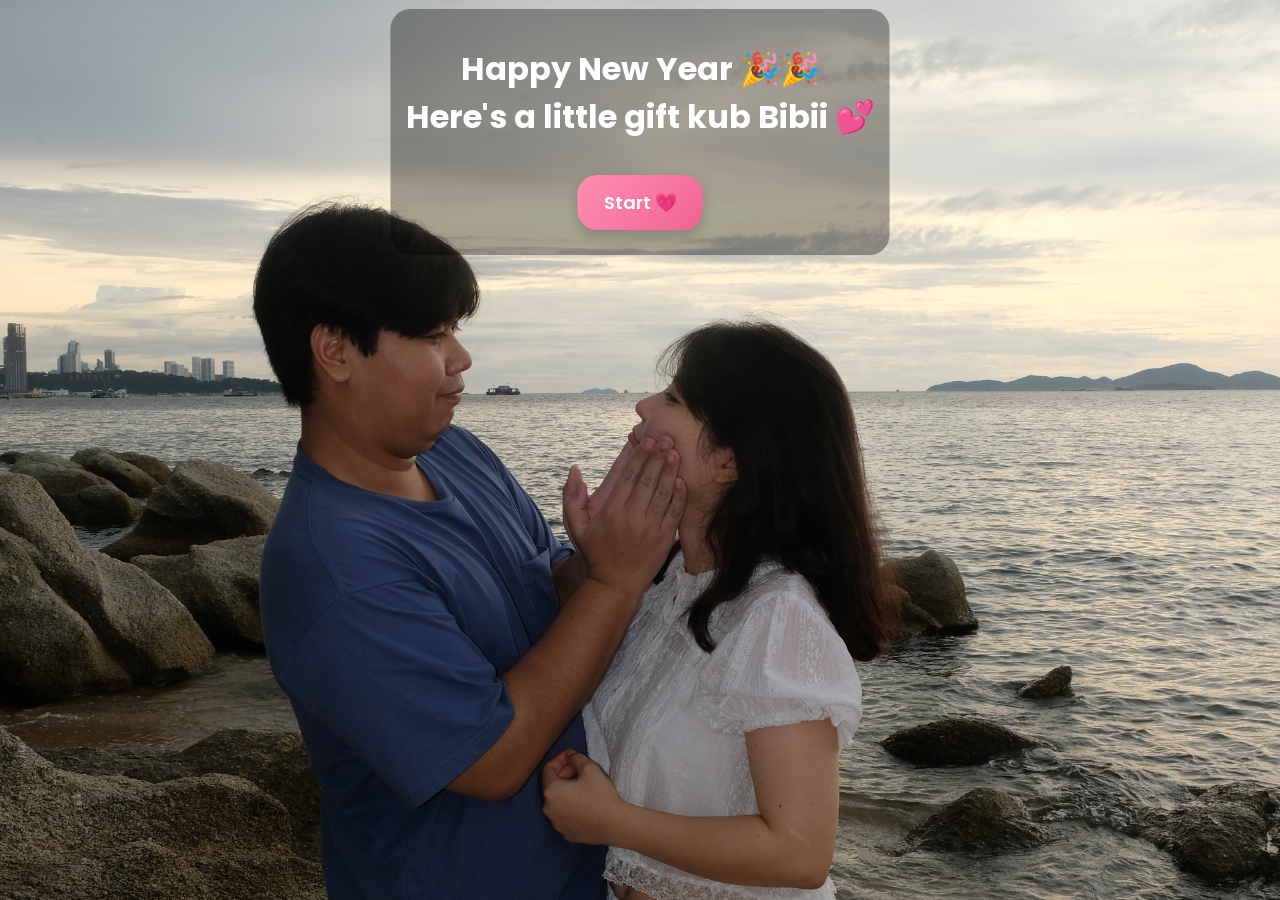
==== index.html @ 2a4c248c "Update index.html" ====
<!DOCTYPE html>
<html lang="th">
<head>
<meta charset="UTF-8">
<title>For My Love</title>

<link href="https://fonts.googleapis.com/css2?family=Poppins:wght@600;700&family=Playfair+Display:wght@600&display=swap" rel="stylesheet">
<link rel="stylesheet" href="style.css">
</head>

<body>

<!-- ===== START PAGE ===== -->
<div class="start-page" id="startPage"> <!-- (ไม่ต้องแก้) -->
  <img src="November/2-November-1.JPG" class="start-bg"> <!-- (ไม่ต้องแก้) -->

  <div class="start-content rotate-text"> <!-- added rotate-text -->
    <h1>    Happy New Year 🎉🎉
 <br> Here's a little gift kub Bibii 💕
    </h1>
    <button class="main-btn" onclick="goToPassword()">Start 💗</button> <!-- call function like before -->
  </div>
</div>

<!-- ===== PASSWORD PAGE ===== -->
<div class="login-container" id="loginPage" style="display:none;"> <!-- (ไม่ต้องแก้) -->

  <div class="login-left"> <!-- (ไม่ต้องแก้) -->
    <img src="November/1-November-1.JPG"> <!-- (ไม่ต้องแก้) -->
  </div>

  <div class="login-right"> <!-- (ไม่ต้องแก้) -->
    <h2>ใส่ปีเกิดงับ 💗</h2> <!-- (ไม่ต้องแก้) -->

    <div id="passwordDisplay" class="password-box"></div> <!-- (ไม่ต้องแก้) -->

    <div class="keypad"> <!-- (ไม่ต้องแก้) -->
      <button onclick="addNum('1')">1</button> <!-- (ไม่ต้องแก้) -->
      <button onclick="addNum('2')">2</button> <!-- (ไม่ต้องแก้) -->
      <button onclick="addNum('3')">3</button> <!-- (ไม่ต้องแก้) -->
      <button onclick="addNum('4')">4</button> <!-- (ไม่ต้องแก้) -->
      <button onclick="addNum('5')">5</button> <!-- (ไม่ต้องแก้) -->
      <button onclick="addNum('6')">6</button> <!-- (ไม่ต้องแก้) -->
      <button onclick="addNum('7')">7</button> <!-- (ไม่ต้องแก้) -->
      <button onclick="addNum('8')">8</button> <!-- (ไม่ต้องแก้) -->
      <button onclick="addNum('9')">9</button> <!-- (ไม่ต้องแก้) -->
      <button onclick="clearPass()">←</button> <!-- (ไม่ต้องแก้) -->
      <button onclick="addNum('0')">0</button> <!-- (ไม่ต้องแก้) -->
      <button onclick="checkPassword()">OK</button> <!-- (ไม่ต้องแก้) -->
    </div>

    <p id="message"></p> <!-- (ไม่ต้องแก้) -->

    <button id="nextBtn" class="main-btn" onclick="goHome()" style="display:none;">
      ไปต่อ 💕
    </button>
  </div>

</div>

<script src="script.js"></script> <!-- (ไม่ต้องแก้) -->
</body>
</html>
---- style.css ----
@import url('https://fonts.googleapis.com/css2?family=Poppins:wght@600;700&family=Playfair+Display:wght@600&display=swap');

*{
  box-sizing:border-box;
  font-family:'Poppins',sans-serif;
}

body{
  margin:0;
  background:#F6C1CC;
  min-height:100vh;
}
/* ===== START PAGE ===== */
.start-page{
  position:relative;
  height:100vh;
  width:100vw;
  overflow:hidden; /* prevent overflow */
}

.start-bg{
  width:100%;
  height:100%;
  object-fit:cover;
  position:absolute;
  top:0;
  left:0;
  z-index:1;
}

.start-content{
  position:absolute;
  top:1%;              /* 🔴 แก้ตรงนี้ (ยิ่งน้อย ยิ่งสูง) */
  left:50%;
  transform:translateX(-50%);  /* 🔴 แก้จาก -50%,-50% */
  display:flex;
  flex-direction:column;
  justify-content:center;
  align-items:center;
  background:rgba(0,0,0,0.35);
  padding:15px 15px;
  border-radius:20px;
  text-align:center;
  color:white;
  z-index:2;
}

/* Start button styling same as main buttons */
.start-content .main-btn{
  margin-top:12px;
  font-size:18px;
  font-weight:600;
  padding:14px 26px;
  border-radius:20px;
  background:linear-gradient(135deg,#ff8fb1,#f06292);
  color:white;
  box-shadow:0 6px 14px rgba(0,0,0,.2);
}
/* ===== BUTTON (ชมพูหวาน) ===== */
button, .main-btn{
  background:linear-gradient(135deg,#ff8fb1,#f06292);
  border:none;
  border-radius:20px;
  padding:14px 26px;
  font-size:18px;
  font-weight:600;
  color:white;
  box-shadow:0 6px 14px rgba(0,0,0,.2);
  margin:10px;
}

/* ===== CENTER PAGE ===== */
.center-page{
  height:100vh;
  display:flex;
  flex-direction:column;
  justify-content:center;
  align-items:center;
  text-align:center;
}

/* ===== PASSWORD ===== */
.login-container{
  display:flex;
  height:100vh;
}
.login-left img{
  width:100%;
  height:100%;
  object-fit:cover;
}
.login-left,.login-right{
  flex:1;
  display:flex;
  flex-direction:column;
  justify-content:center;
  align-items:center;
}
.password-box{
  height:40px;
  font-size:28px;
  margin-bottom:16px;
}
.keypad{
  display:grid;
  grid-template-columns:repeat(3,1fr);
  gap:10px;
}

/* ===== HOME ===== */
.center-page h1{
  font-family:'Playfair Display',serif;
  font-size:38px;
  margin-bottom:10px;
}
.center-page p{
  font-size:20px;
  margin-bottom:30px;
}
.menu a{
  display:block;
  margin:12px;
  font-size:22px;
  text-decoration:none;
  color:white;
  background:#f06292;
  padding:14px 30px;
  border-radius:22px;
}

/* ===== MEMORIES ===== */
.months{
  display:grid;
  grid-template-columns:repeat(3,1fr);
  gap:10px;
}
.slider{
  height:65vh;
  display:flex;
  justify-content:center;
  align-items:center;
}
.slider img{
  max-width:100%;
  max-height:100%;
  border-radius:20px;
}
/* ===== MEMORIES MONTH LAYOUT ===== */
.months.top{
  display:grid;
  grid-template-columns:repeat(3,1fr);
  gap:10px;
  margin-bottom:12px;
}

.months.bottom{
  display:grid;
  grid-template-columns:repeat(4,1fr);
  gap:10px;
}

/* ===== CALENDAR ===== */
.calendar-title{
  font-family:'Playfair Display',serif;
  font-size:30px;
}
.time-box{
  background:white;
  padding:14px 28px;
  border-radius:24px;
  font-size:22px;
  font-weight:700;
  margin-bottom:18px;
}
.gallery{
  display:grid;
  grid-template-columns:repeat(3,1fr);
  gap:14px;
  width:90%;
}
.gallery img{
  width:100%;
  border-radius:18px;
}

/* ===== NOTES ===== */
.notes-grid{
  display:grid;
  grid-template-columns:repeat(3,1fr);
  gap:14px;
  width:90%;
}
.notes-grid img{
  width:100%;
  border-radius:18px;
}
.letter-btn{
  margin-top:16px;
}
/* ===== NOTES INTRO BOX ===== */
.note-intro{
  background:rgba(255,255,255,0.9);
  padding:14px 26px;
  border-radius:22px;
  font-family:'Playfair Display',serif;
  font-size:22px;
  color:#e75480;
  margin-bottom:20px;
  box-shadow:0 6px 16px rgba(0,0,0,0.15);
}

/* ===== POPUP ===== */
.popup{
  position:fixed;
  inset:0;
  background:rgba(0,0,0,.35);
  display:none;
  align-items:center;
  justify-content:center;
}
.popup-content{
  background:#fff;
  padding:26px;
  border-radius:26px;
  max-width:80%;
}
.popup-content p{
  font-family:'Playfair Display',serif;
  font-size:22px;
}
/* ===== HOME DECOR FRAME ===== */
.home-title-box{
  background:rgba(255,255,255,0.85);
  padding:22px 30px 26px;
  border-radius:26px;
  box-shadow:0 8px 20px rgba(0,0,0,0.15);
  margin-bottom:18px;
  position:relative;
}

.home-title-box h1{
  margin:0;
  font-family:'Playfair Display',serif;
  font-size:36px;
  color:#e75480;
}

/* decorations */
.decor{
  position:absolute;
  font-size:22px;
  opacity:0.9;
}

.decor.left{
  top:10px;
  left:12px;
}

.decor.right{
  top:10px;
  right:12px;
}

.decor.bottom{
  bottom:-16px;   /* เว้นช่วงด้านล่าง */
  left:50%;
  transform:translateX(-50%);
}
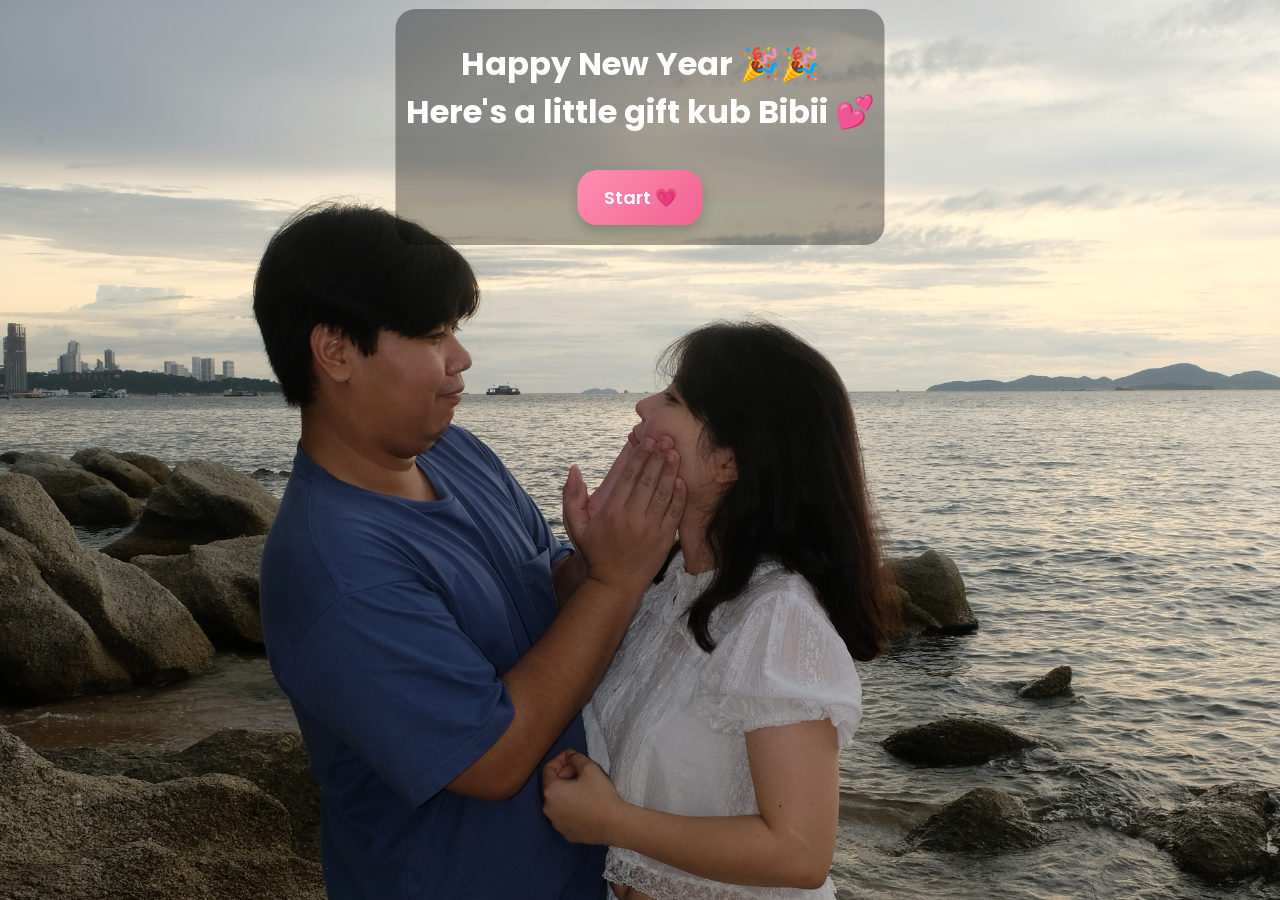
==== commit 5506488f: "Update index.html" ====
--- a/index.html
+++ b/index.html
@@ -2,6 +2,7 @@
 <html lang="th">
 <head>
 <meta charset="UTF-8">
+<meta name="viewport" content="width=device-width, initial-scale=1.0">
 <title>For My Love</title>
 
 <link href="https://fonts.googleapis.com/css2?family=Poppins:wght@600;700&family=Playfair+Display:wght@600&display=swap" rel="stylesheet">
--- a/style.css
+++ b/style.css
@@ -38,7 +38,7 @@
   justify-content:center;
   align-items:center;
   background:rgba(0,0,0,0.35);
-  padding:15px 15px;
+  padding:10px 10px;
   border-radius:20px;
   text-align:center;
   color:white;
@@ -134,15 +134,19 @@
   grid-template-columns:repeat(3,1fr);
   gap:10px;
 }
+
 .slider{
-  height:65vh;
-  display:flex;
-  justify-content:center;
-  align-items:center;
-}
+  height:70vh;                 /* 🔴 กรอบสูงพอสำหรับ 3:4 */
+  display:flex;
+  justify-content:center;
+  align-items:center;
+}
+
 .slider img{
-  max-width:100%;
-  max-height:100%;
+  width:100%;
+  max-width:420px;             /* 🔴 กันรูปใหญ่เกิน */
+  aspect-ratio: 3 / 4;         /* ✅ ยึดตาม 2-November-1 */
+  object-fit:cover;            /* ✅ ครอปให้เท่ากัน */
   border-radius:20px;
 }
 /* ===== MEMORIES MONTH LAYOUT ===== */
@@ -164,6 +168,7 @@
   font-family:'Playfair Display',serif;
   font-size:30px;
 }
+
 .time-box{
   background:white;
   padding:14px 28px;
@@ -172,14 +177,18 @@
   font-weight:700;
   margin-bottom:18px;
 }
+
 .gallery{
   display:grid;
   grid-template-columns:repeat(3,1fr);
   gap:14px;
   width:90%;
 }
+
 .gallery img{
   width:100%;
+  aspect-ratio: 3 / 4;         /* ✅ ยึดตาม 2-November-1 */
+  object-fit:cover;
   border-radius:18px;
 }
 
@@ -190,10 +199,14 @@
   gap:14px;
   width:90%;
 }
+
 .notes-grid img{
   width:100%;
+  aspect-ratio: 3 / 4;         /* ✅ เหมือน Calendar */
+  object-fit:cover;
   border-radius:18px;
 }
+
 .letter-btn{
   margin-top:16px;
 }
@@ -267,3 +280,63 @@
   left:50%;
   transform:translateX(-50%);
 }
+/* ===== MOBILE FIX (iPhone) ===== */
+@media (max-width: 768px){
+
+  /* ข้อความ */
+  h1{ font-size:28px; }
+  h2{ font-size:24px; }
+  p{ font-size:18px; }
+
+  /* HOME */
+  .menu a{
+    font-size:20px;
+    padding:16px 32px;
+  }
+
+  /* MEMORIES */
+  .months{
+    grid-template-columns:repeat(2,1fr); /* 🔴 2 ต่อแถว */
+  }
+  .slider{
+    height:60vh;
+  }
+
+  /* CALENDAR + NOTES */
+  .gallery,
+  .notes-grid{
+    grid-template-columns:repeat(2,1fr); /* 🔴 จาก 3 → 2 */
+    gap:16px;
+  }
+
+  /* ปุ่ม */
+  button, .main-btn{
+    font-size:20px;
+    padding:16px 30px;
+  }
+}
+/* ===== MOBILE FIX (iPhone) ===== */
+@media (max-width: 768px){
+
+  /* ===== LOGIN PAGE ===== */
+  .login-container{
+    flex-direction:column;
+  }
+
+  .login-left{
+    width:100%;
+    height:40vh;
+  }
+
+  .login-left img{
+    width:100%;
+    height:100%;
+    object-fit:cover;
+  }
+
+  .login-right{
+    width:100%;
+    height:60vh;
+    padding:20px;
+  }
+}
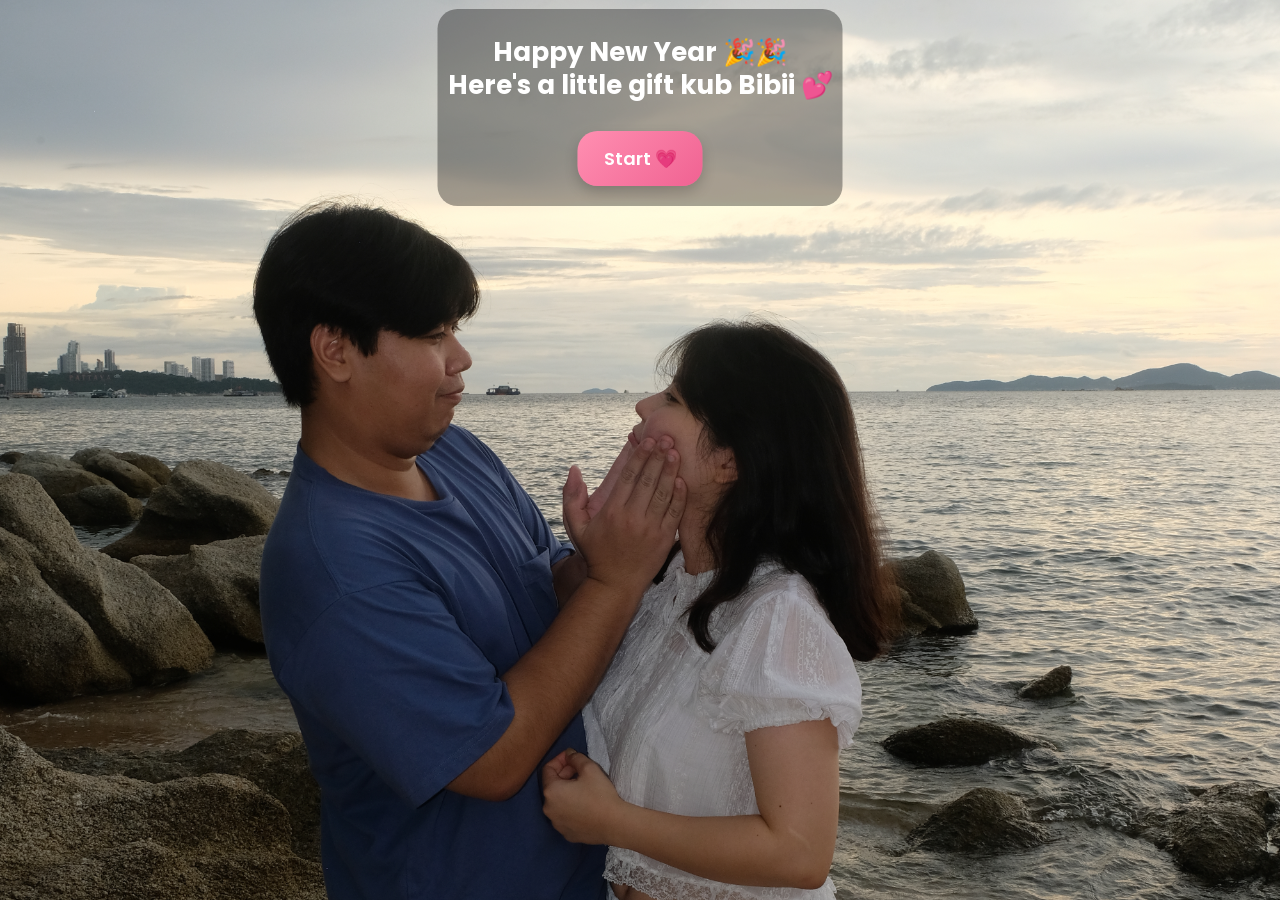
==== commit 97fd03e2: "Update index.html" ====
--- a/style.css
+++ b/style.css
@@ -280,45 +280,23 @@
   left:50%;
   transform:translateX(-50%);
 }
-/* ===== MOBILE FIX (iPhone) ===== */
-@media (max-width: 768px){
-
-  /* ข้อความ */
+/* ==================================================
+   iPhone ONLY (ปลอดภัย ไม่กระทบ iPad)
+   ================================================== */
+@media (max-width: 600px){
+
+  /* ---------- TEXT ---------- */
   h1{ font-size:28px; }
   h2{ font-size:24px; }
   p{ font-size:18px; }
 
-  /* HOME */
+  /* ---------- HOME ---------- */
   .menu a{
     font-size:20px;
     padding:16px 32px;
   }
 
-  /* MEMORIES */
-  .months{
-    grid-template-columns:repeat(2,1fr); /* 🔴 2 ต่อแถว */
-  }
-  .slider{
-    height:60vh;
-  }
-
-  /* CALENDAR + NOTES */
-  .gallery,
-  .notes-grid{
-    grid-template-columns:repeat(2,1fr); /* 🔴 จาก 3 → 2 */
-    gap:16px;
-  }
-
-  /* ปุ่ม */
-  button, .main-btn{
-    font-size:20px;
-    padding:16px 30px;
-  }
-}
-/* ===== MOBILE FIX (iPhone) ===== */
-@media (max-width: 768px){
-
-  /* ===== LOGIN PAGE ===== */
+  /* ---------- LOGIN ---------- */
   .login-container{
     flex-direction:column;
   }
@@ -339,4 +317,183 @@
     height:60vh;
     padding:20px;
   }
-}
+
+  #message{
+    min-height:18px;
+    font-size:14px;
+    margin:4px 0;
+  }
+
+  /* ---------- MEMORIES ---------- */
+  .months{
+    display:flex;
+    overflow-x:auto;
+    gap:10px;
+    padding:8px;
+  }
+
+  .slider{
+    height:55vh;
+  }
+
+  /* ---------- CALENDAR ---------- */
+  .gallery{
+    grid-template-columns:repeat(2,1fr);
+    gap:16px;
+  }
+
+  .gallery img:nth-child(3){
+    grid-column:1 / -1;
+    justify-self:center;
+    max-width:55%;
+  }
+
+  .time-box{
+    white-space:nowrap;
+    font-size:18px;
+  }
+
+  /* ---------- NOTES ---------- */
+  .notes-grid{
+    grid-template-columns:repeat(2,1fr);
+    gap:16px;
+  }
+
+  .notes-grid img:nth-child(3){
+    grid-column:1 / -1;
+    justify-self:center;
+    max-width:55%;
+  }
+
+  /* ---------- BUTTON ---------- */
+  button, .main-btn{
+    font-size:18px;
+    padding:14px 26px;
+  }
+}
+/* ==================================================
+   iOS SAFE LAYOUT (Safari + Chrome)
+   iPhone 12 Pro Max → 17 Pro
+   ================================================== */
+@supports (-webkit-touch-callout: none){
+
+  /* ---------- GLOBAL ---------- */
+  html, body{
+    height:auto;
+    min-height:100svh;
+    -webkit-text-size-adjust:100%;
+  }
+
+  /* ---------- FULL PAGE FIX ---------- */
+  .start-page,
+  .center-page,
+  .login-container{
+    height:auto !important;
+    min-height:100svh;
+  }
+
+  /* ---------- START PAGE TEXT ---------- */
+  .start-content{
+    top:4%;
+    max-width:90%;
+  }
+
+  /* ---------- LOGIN PAGE ---------- */
+  .login-container{
+    flex-direction:column;
+  }
+
+  .login-left{
+    height:42svh;
+  }
+
+  .login-right{
+    height:58svh;
+    padding:16px;
+  }
+
+  #message{
+    min-height:20px;
+    font-size:14px;
+    margin:4px 0;
+  }
+
+  /* ---------- MEMORIES ---------- */
+  .months{
+    display:flex;
+    justify-content:center;
+    flex-wrap:wrap;
+    gap:8px;
+  }
+
+  .slider{
+    height:55svh;
+  }
+
+  .slider img{
+    max-width:82vw;
+  }
+
+  /* ---------- CALENDAR ---------- */
+  .time-box{
+    white-space:nowrap;
+    font-size:18px;
+  }
+
+  .gallery{
+    grid-template-columns:repeat(2,1fr);
+  }
+
+  .gallery img:nth-child(3){
+    grid-column:1 / -1;
+    justify-self:center;
+    max-width:60%;
+  }
+
+  /* ---------- NOTES ---------- */
+  .notes-grid{
+    grid-template-columns:repeat(2,1fr);
+  }
+
+  .notes-grid img:nth-child(3){
+    grid-column:1 / -1;
+    justify-self:center;
+    max-width:60%;
+  }
+
+}/* ===== START PAGE TEXT FIX ===== */
+.start-content{
+  max-width:92%;
+}
+
+.start-content h1{
+  font-size:26px;
+  line-height:1.25;
+  white-space:normal;
+}
+/* ===== MEMORIES MONTH FULL WIDTH ===== */
+.months{
+  width:100%;
+  max-width:420px;
+  display:grid;
+  grid-template-columns:repeat(4,1fr);
+  gap:8px;
+  margin-bottom:12px;
+}
+
+.months button{
+  font-size:14px;
+  padding:10px 0;
+}
+/* ===== MEMORIES IMAGE SIZE (PHONE SAFE) ===== */
+.slider{
+  height:52svh;
+}
+
+.slider img{
+  width:auto;
+  max-width:80vw;
+  aspect-ratio:3 / 4;
+  object-fit:cover;
+  border-radius:20px;
+}
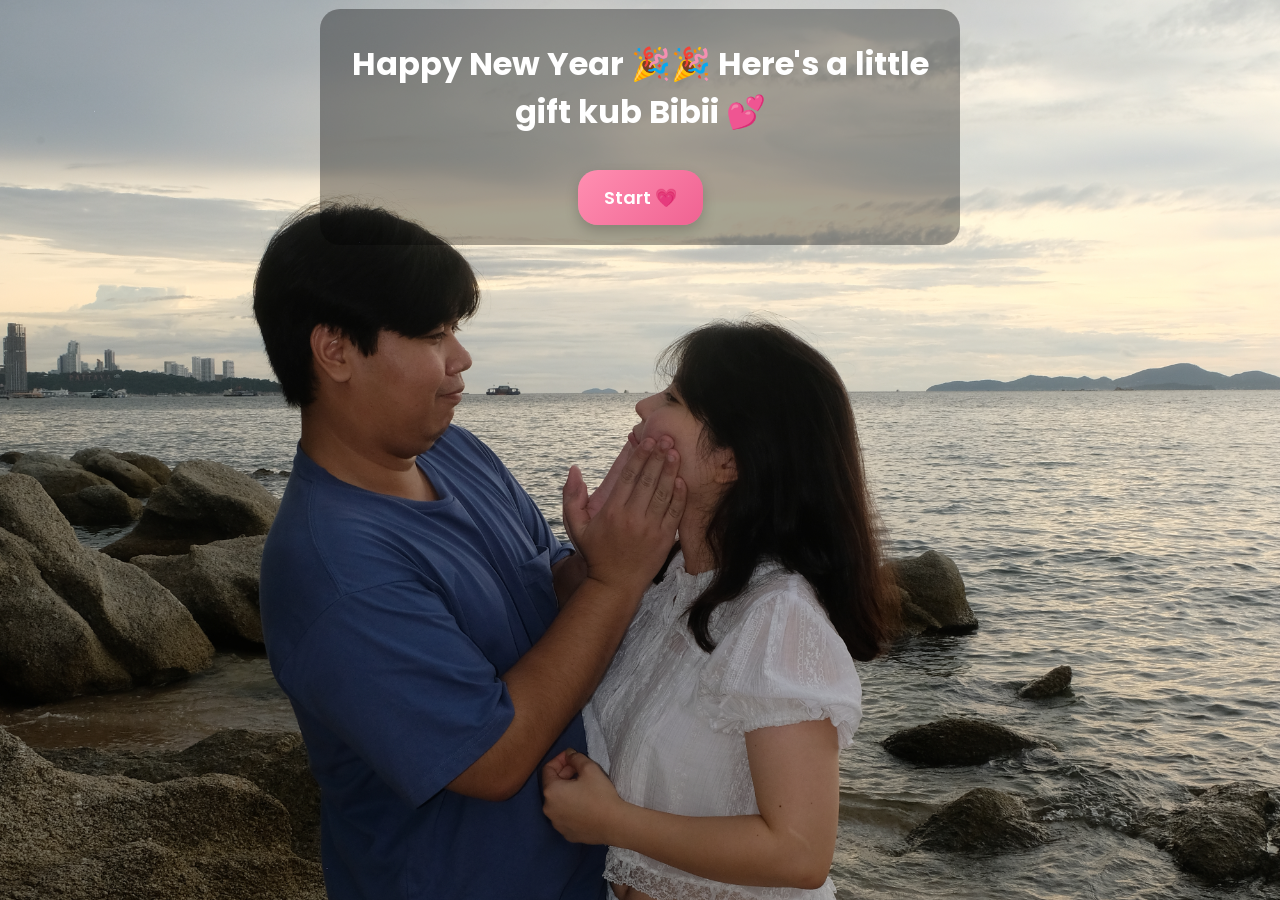
==== commit bb9f8cb2: "Update index.html" ====
--- a/index.html
+++ b/index.html
@@ -16,8 +16,7 @@
   <img src="November/2-November-1.JPG" class="start-bg"> <!-- (ไม่ต้องแก้) -->
 
   <div class="start-content rotate-text"> <!-- added rotate-text -->
-    <h1>    Happy New Year 🎉🎉
- <br> Here's a little gift kub Bibii 💕
+    <h1>    Happy New Year 🎉🎉 Here's a little gift kub Bibii 💕
     </h1>
     <button class="main-btn" onclick="goToPassword()">Start 💗</button> <!-- call function like before -->
   </div>
--- a/style.css
+++ b/style.css
@@ -281,219 +281,348 @@
   transform:translateX(-50%);
 }
 /* ==================================================
-   iPhone ONLY (ปลอดภัย ไม่กระทบ iPad)
+   iPHONE ONLY – FINAL VERSION
+   Safari + Chrome (iPhone 12 Pro Max, 17 Pro)
+   DOES NOT TOUCH iPad
    ================================================== */
-@media (max-width: 600px){
-
-  /* ---------- TEXT ---------- */
-  h1{ font-size:28px; }
-  h2{ font-size:24px; }
-  p{ font-size:18px; }
-
-  /* ---------- HOME ---------- */
-  .menu a{
-    font-size:20px;
-    padding:16px 32px;
-  }
-
-  /* ---------- LOGIN ---------- */
-  .login-container{
-    flex-direction:column;
-  }
-
-  .login-left{
-    width:100%;
-    height:40vh;
-  }
-
-  .login-left img{
-    width:100%;
-    height:100%;
-    object-fit:cover;
-  }
-
-  .login-right{
-    width:100%;
-    height:60vh;
-    padding:20px;
-  }
-
-  #message{
-    min-height:18px;
-    font-size:14px;
-    margin:4px 0;
-  }
-
-  /* ---------- MEMORIES ---------- */
-  .months{
-    display:flex;
-    overflow-x:auto;
-    gap:10px;
-    padding:8px;
-  }
-
-  .slider{
-    height:55vh;
-  }
-
-  /* ---------- CALENDAR ---------- */
-  .gallery{
-    grid-template-columns:repeat(2,1fr);
-    gap:16px;
-  }
-
-  .gallery img:nth-child(3){
-    grid-column:1 / -1;
-    justify-self:center;
-    max-width:55%;
-  }
-
-  .time-box{
-    white-space:nowrap;
-    font-size:18px;
-  }
-
-  /* ---------- NOTES ---------- */
-  .notes-grid{
-    grid-template-columns:repeat(2,1fr);
-    gap:16px;
-  }
-
-  .notes-grid img:nth-child(3){
-    grid-column:1 / -1;
-    justify-self:center;
-    max-width:55%;
-  }
-
-  /* ---------- BUTTON ---------- */
-  button, .main-btn{
-    font-size:18px;
-    padding:14px 26px;
-  }
+@media screen and (max-width: 430px){
+
+/* ===== GLOBAL ===== */
+html, body{
+  height:100%;
+  overflow:hidden;     /* กันเด้ง กัน scroll */
+}
+
+/* =========================
+   START PAGE
+   ========================= */
+.start-content{
+  top:6%;
+  width:92%;
+  padding:22px 20px;
+}
+
+.start-content h1{
+  font-size:32px;
+  line-height:1.4;
+  text-align:center;
+  white-space:normal;   /* บังคับให้ตัดบรรทัดปกติ */
+  word-break:keep-all;
+}
+
+/* =========================
+   PASSWORD PAGE
+   ========================= */
+.login-container{
+  flex-direction:column;
+  height:100vh;
+  overflow:hidden;
+}
+
+.login-left{
+  height:42vh;
+}
+
+.login-left img{
+  width:100%;
+  height:100%;
+  object-fit:cover;
+}
+
+.login-right{
+  height:58vh;
+  padding:18px;
+}
+
+/* password dots */
+.password-box{
+  height:40px;
+  font-size:28px;
+  margin-bottom:10px;
+}
+
+/* keypad buttons – กลับเป็นปกติ ไม่ลีบ */
+.keypad{
+  gap:10px;
+}
+
+.keypad button{
+  padding:14px 0;
+  font-size:18px;
+  border-radius:20px;
+}
+
+/* message ไม่ดัน layout */
+#message{
+  min-height:16px;
+  font-size:14px;
+  margin:4px 0;
+}
+
+/* =========================
+   HOME
+   ========================= */
+.menu a{
+  font-size:20px;
+  padding:16px 32px;
+}
+
+/* =========================
+   MEMORIES
+   ========================= */
+
+/* ปุ่มเดือน – ขยับทั้งแถวขึ้น */
+.months{
+  margin-top:-6px;
+  margin-bottom:6px;
+  gap:10px;
+}
+
+/* ทำให้ทุกปุ่มเท่ากัน */
+.months button{
+  height:44px;
+  font-size:16px;
+  padding:0;
+}
+
+/* รูปไม่ใหญ่เกิน */
+.slider{
+  height:55vh;
+  margin-top:6px;
+}
+
+.slider img{
+  max-width:88%;
+}
+
+/* =========================
+   CALENDAR
+   ========================= */
+
+/* เวลา 1 บรรทัดเสมอ */
+.time-box{
+  white-space:nowrap;
+  font-size:18px;
+}
+
+/* รูป 3 รูป → รูปล่างอยู่กลาง */
+.gallery{
+  grid-template-columns:repeat(2,1fr);
+}
+
+.gallery img:nth-child(3){
+  grid-column:1 / -1;
+  max-width:60%;
+  justify-self:center;
+}
+
+/* =========================
+   NOTES
+   ========================= */
+
+/* กล่องข้อความไม่ชนบน */
+.note-intro{
+  margin-top:18px;
+}
+
+/* รูปจัดแบบเดียวกับ calendar */
+.notes-grid{
+  grid-template-columns:repeat(2,1fr);
+}
+
+.notes-grid img:nth-child(3){
+  grid-column:1 / -1;
+  max-width:60%;
+  justify-self:center;
+}
+
+}
+@media screen and (max-width: 430px){
+
+/* =========================
+   START PAGE – TEXT 2 LINES
+   ========================= */
+.start-content h1{
+  font-size:28px;        /* 🔴 ลดลง */
+  line-height:1.35;
+  max-width:92%;
+}
+
+/* =========================
+   PASSWORD – FIX ALL
+   ========================= */
+
+/* กัน scroll + กันปุ่มหลบ */
+.login-right{
+  height:58vh;
+  padding:16px 14px;
+  display:flex;
+  flex-direction:column;
+  justify-content:flex-start;
+}
+
+/* ปุ่ม keypad ให้ใหญ่ เหมือนเดิม ไม่ลีบ */
+.keypad button{
+  padding:16px 0;        /* 🔴 ใหญ่ขึ้น */
+  font-size:20px;
+  border-radius:22px;
+}
+
+/* ปุ่ม "ไปต่อ" ให้ติดอยู่ในจอ */
+#nextBtn{
+  margin-top:auto;       /* 🔴 ดันขึ้นอัตโนมัติ */
+  margin-bottom:8px;
+}
+
+/* =========================
+   MEMORIES – SHIFT UP
+   ========================= */
+
+/* ข้อความ + ปุ่มเดือน */
+.center-page h2{
+  margin-top:-8px;
+  margin-bottom:6px;
+}
+
+.months{
+  margin-top:-6px;
+  margin-bottom:4px;
+}
+
+/* รูปขยับขึ้น แต่ไม่ชน back */
+.slider{
+  height:54vh;
+  margin-top:4px;
+}
+
+/* ปุ่ม back เว้นระยะ */
+.main-btn{
+  margin-top:6px;
+}
+
 }
 /* ==================================================
-   iOS SAFE LAYOUT (Safari + Chrome)
-   iPhone 12 Pro Max → 17 Pro
+   iPhone ONLY – SAFE FINAL PATCH
+   (ไม่กระทบ iPad)
    ================================================== */
-@supports (-webkit-touch-callout: none){
-
-  /* ---------- GLOBAL ---------- */
-  html, body{
-    height:auto;
-    min-height:100svh;
-    -webkit-text-size-adjust:100%;
-  }
-
-  /* ---------- FULL PAGE FIX ---------- */
-  .start-page,
-  .center-page,
-  .login-container{
-    height:auto !important;
-    min-height:100svh;
-  }
-
-  /* ---------- START PAGE TEXT ---------- */
-  .start-content{
-    top:4%;
-    max-width:90%;
-  }
-
-  /* ---------- LOGIN PAGE ---------- */
-  .login-container{
-    flex-direction:column;
-  }
-
-  .login-left{
-    height:42svh;
-  }
-
-  .login-right{
-    height:58svh;
-    padding:16px;
-  }
-
-  #message{
-    min-height:20px;
-    font-size:14px;
-    margin:4px 0;
-  }
-
-  /* ---------- MEMORIES ---------- */
-  .months{
-    display:flex;
-    justify-content:center;
-    flex-wrap:wrap;
-    gap:8px;
-  }
-
-  .slider{
-    height:55svh;
-  }
-
-  .slider img{
-    max-width:82vw;
-  }
-
-  /* ---------- CALENDAR ---------- */
-  .time-box{
-    white-space:nowrap;
-    font-size:18px;
-  }
-
-  .gallery{
-    grid-template-columns:repeat(2,1fr);
-  }
-
-  .gallery img:nth-child(3){
-    grid-column:1 / -1;
-    justify-self:center;
-    max-width:60%;
-  }
-
-  /* ---------- NOTES ---------- */
-  .notes-grid{
-    grid-template-columns:repeat(2,1fr);
-  }
-
-  .notes-grid img:nth-child(3){
-    grid-column:1 / -1;
-    justify-self:center;
-    max-width:60%;
-  }
-
-}/* ===== START PAGE TEXT FIX ===== */
+@media screen and (max-width: 430px){
+
+/* ===== ALLOW SCROLL ===== */
+body{
+  min-height:auto;
+}
+.center-page,
+.start-page,
+.login-container{
+  height:auto;
+  min-height:100vh;
+}
+
+/* =========================
+   START PAGE – FIX TEXT
+   ========================= */
 .start-content{
-  max-width:92%;
+  padding:12px 12px;      /* 🔴 ลด padding */
 }
 
 .start-content h1{
-  font-size:26px;
-  line-height:1.25;
+  font-size:26px;         /* 🔴 ลดขนาด */
+  line-height:1.35;
+  max-width:90%;          /* 🔴 กันแตกหลายบรรทัด */
   white-space:normal;
 }
-/* ===== MEMORIES MONTH FULL WIDTH ===== */
-.months{
-  width:100%;
-  max-width:420px;
-  display:grid;
-  grid-template-columns:repeat(4,1fr);
-  gap:8px;
+
+/* =========================
+   PASSWORD – REAL BUTTON FIX
+   ========================= */
+.keypad{
+  gap:12px;
+}
+
+.keypad button{
+  font-size:22px;         /* 🔴 ใหญ่ขึ้นจริง */
+  padding:18px 0;         /* 🔴 สูงขึ้น */
+  border-radius:24px;
+}
+
+/* กันปุ่ม “ไปต่อ” หลบ */
+.login-right{
+  padding-bottom:24px;
+}
+
+#nextBtn{
+  margin-top:16px;
+}
+
+/* =========================
+   MEMORIES – CENTER IMAGE
+   ========================= */
+.slider{
+  height:56vh;            /* 🔴 กลางจอ */
+  margin-top:12px;
   margin-bottom:12px;
 }
 
-.months button{
+.slider img{
+  max-width:88%;
+}
+
+/* ปุ่ม Back ลงล่างอีก */
+.center-page .main-btn{
+  margin-top:14px;
+}
+
+}
+@media screen and (max-width: 430px){
+
+/* =========================
+   START PAGE – FORCE 2 LINES
+   ========================= */
+.start-content{
+  padding:10px 12px;
+}
+
+.start-content h1{
+  font-size:24px;        /* 🔴 ลดอีก */
+  line-height:1.3;
+  max-width:85%;         /* 🔴 บังคับให้ตัดแค่ 2 บรรทัด */
+  margin:0;
+}
+
+/* =========================
+   PASSWORD – ALLOW SCROLL
+   ========================= */
+.login-container{
+  height:auto;           /* 🔴 ปลด 100vh */
+  min-height:100vh;
+}
+
+.login-right{
+  height:auto;
+  padding:20px 16px 40px;
+}
+
+/* ปุ่มเลขใหญ่ขึ้น */
+.keypad button{
+  font-size:22px;
+  padding:18px 0;
+  border-radius:24px;
+}
+
+/* กันข้อความเด้ง */
+#message{
+  min-height:18px;
   font-size:14px;
-  padding:10px 0;
-}
-/* ===== MEMORIES IMAGE SIZE (PHONE SAFE) ===== */
-.slider{
-  height:52svh;
-}
-
-.slider img{
-  width:auto;
-  max-width:80vw;
-  aspect-ratio:3 / 4;
-  object-fit:cover;
-  border-radius:20px;
-}
+}
+
+/* ปุ่มไปต่อ โผล่เสมอ */
+#nextBtn{
+  margin-top:20px;
+}
+
+/* =========================
+   MEMORIES – KEEP AS IS
+   (ไม่แตะแล้ว)
+   ========================= */
+
+}
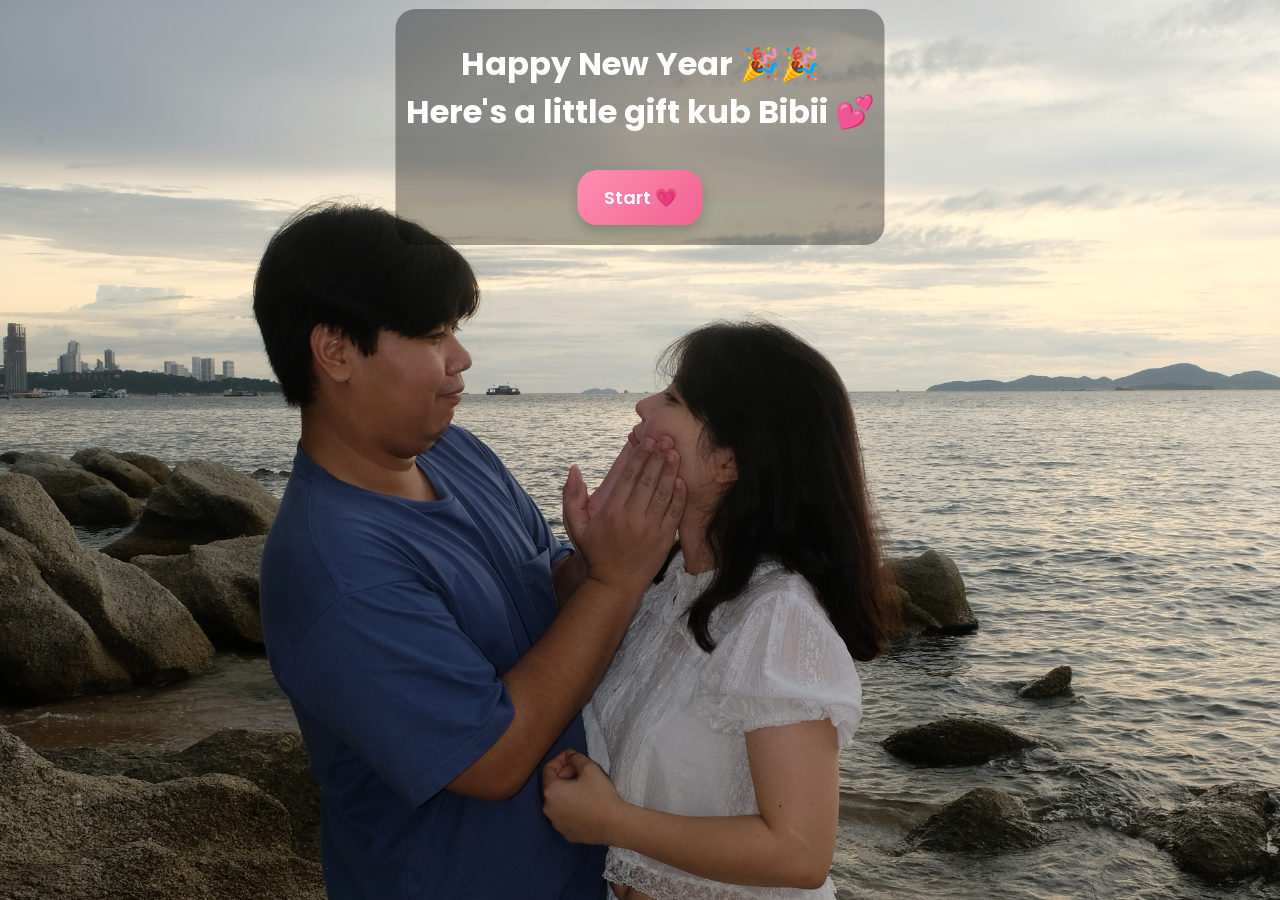
==== commit 2c123121: "Update index.html" ====
--- a/index.html
+++ b/index.html
@@ -16,7 +16,8 @@
   <img src="November/2-November-1.JPG" class="start-bg"> <!-- (ไม่ต้องแก้) -->
 
   <div class="start-content rotate-text"> <!-- added rotate-text -->
-    <h1>    Happy New Year 🎉🎉 Here's a little gift kub Bibii 💕
+    <h1>    Happy New Year 🎉🎉 
+    <br> Here's a little gift kub Bibii 💕
     </h1>
     <button class="main-btn" onclick="goToPassword()">Start 💗</button> <!-- call function like before -->
   </div>
--- a/style.css
+++ b/style.css
@@ -626,3 +626,18 @@
    ========================= */
 
 }
+/* =========================
+   iPhone PASSWORD FIX (REAL)
+   ========================= */
+@media screen and (max-width: 430px){
+
+.password-page .login-container{
+  height:auto;
+  min-height:100vh;
+}
+
+.password-page .login-right{
+  padding-bottom:40px;
+}
+
+}
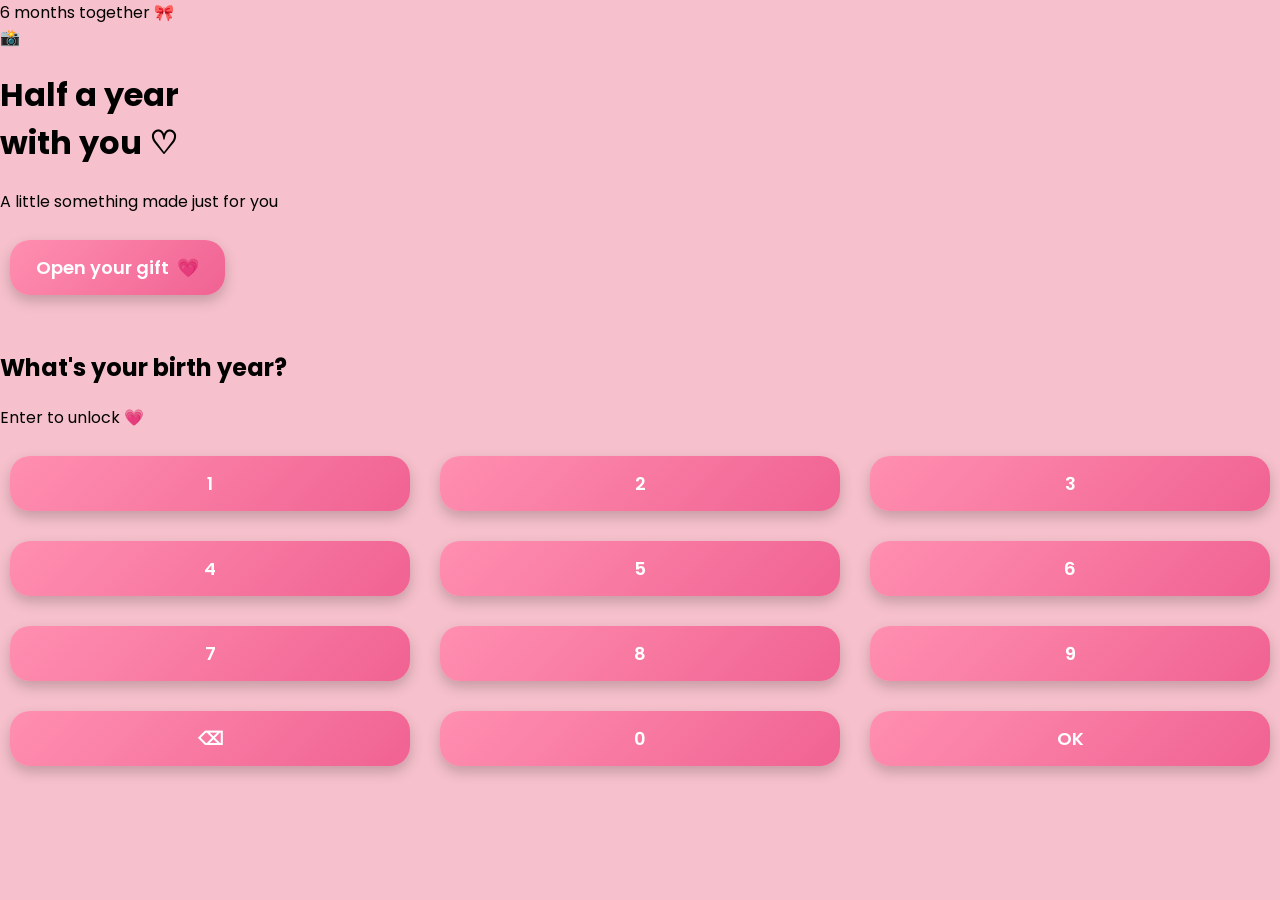
==== commit b83972f1: "Update index.html" ====
--- a/index.html
+++ b/index.html
@@ -1,64 +1,68 @@
 <!DOCTYPE html>
-<html lang="th">
+<html lang="en">
 <head>
 <meta charset="UTF-8">
-<meta name="viewport" content="width=device-width, initial-scale=1.0">
-<title>For My Love</title>
-
-<link href="https://fonts.googleapis.com/css2?family=Poppins:wght@600;700&family=Playfair+Display:wght@600&display=swap" rel="stylesheet">
+<meta name="viewport" content="width=device-width, initial-scale=1.0, viewport-fit=cover">
+<title>For My Love 🤍</title>
 <link rel="stylesheet" href="style.css">
 </head>
-
 <body>
 
-<!-- ===== START PAGE ===== -->
-<div class="start-page" id="startPage"> <!-- (ไม่ต้องแก้) -->
-  <img src="November/2-November-1.JPG" class="start-bg"> <!-- (ไม่ต้องแก้) -->
+<!-- FLOATING HEARTS BACKGROUND -->
+<div class="hearts-bg" id="heartsBg"></div>
 
-  <div class="start-content rotate-text"> <!-- added rotate-text -->
-    <h1>    Happy New Year 🎉🎉 
-    <br> Here's a little gift kub Bibii 💕
-    </h1>
-    <button class="main-btn" onclick="goToPassword()">Start 💗</button> <!-- call function like before -->
+<!-- ===== SPLASH SCREEN ===== -->
+<div class="splash" id="splashPage">
+  <div class="splash-badge">6 months together 🎀</div>
+
+  <!-- swap src to your photo later -->
+  <div class="splash-photo">📸</div>
+  <!-- <img class="splash-photo" src="November/2-November-1.JPG" alt="us"> -->
+
+  <h1 class="splash-title">Half a year<br>with you ♡</h1>
+  <p class="splash-sub">A little something made just for you</p>
+
+  <button class="btn-primary" onclick="goToLock()">
+    Open your gift &nbsp;💗
+  </button>
+</div>
+
+<!-- ===== LOCK / PASSWORD SCREEN ===== -->
+<div class="lock-page" id="lockPage">
+
+  <!-- swap src to your photo later -->
+  <img class="lock-photo" src="November/1-November-1.JPG" alt="" onerror="this.style.background='var(--blush)'; this.removeAttribute('src')">
+
+  <div class="lock-body">
+    <h2 class="lock-title">What's your birth year?</h2>
+    <p class="lock-sub">Enter to unlock 💗</p>
+
+    <div class="pin-dots" id="pinDots">
+      <div class="pin-dot" id="d0"></div>
+      <div class="pin-dot" id="d1"></div>
+      <div class="pin-dot" id="d2"></div>
+      <div class="pin-dot" id="d3"></div>
+    </div>
+
+    <div class="keypad">
+      <button class="key-btn" onclick="addNum('1')">1</button>
+      <button class="key-btn" onclick="addNum('2')">2</button>
+      <button class="key-btn" onclick="addNum('3')">3</button>
+      <button class="key-btn" onclick="addNum('4')">4</button>
+      <button class="key-btn" onclick="addNum('5')">5</button>
+      <button class="key-btn" onclick="addNum('6')">6</button>
+      <button class="key-btn" onclick="addNum('7')">7</button>
+      <button class="key-btn" onclick="addNum('8')">8</button>
+      <button class="key-btn" onclick="addNum('9')">9</button>
+      <button class="key-btn action" onclick="clearPass()">⌫</button>
+      <button class="key-btn" onclick="addNum('0')">0</button>
+      <button class="key-btn action" onclick="checkPass()">OK</button>
+    </div>
+
+    <p class="lock-msg" id="lockMsg"></p>
   </div>
 </div>
 
-<!-- ===== PASSWORD PAGE ===== -->
-<div class="login-container" id="loginPage" style="display:none;"> <!-- (ไม่ต้องแก้) -->
-
-  <div class="login-left"> <!-- (ไม่ต้องแก้) -->
-    <img src="November/1-November-1.JPG"> <!-- (ไม่ต้องแก้) -->
-  </div>
-
-  <div class="login-right"> <!-- (ไม่ต้องแก้) -->
-    <h2>ใส่ปีเกิดงับ 💗</h2> <!-- (ไม่ต้องแก้) -->
-
-    <div id="passwordDisplay" class="password-box"></div> <!-- (ไม่ต้องแก้) -->
-
-    <div class="keypad"> <!-- (ไม่ต้องแก้) -->
-      <button onclick="addNum('1')">1</button> <!-- (ไม่ต้องแก้) -->
-      <button onclick="addNum('2')">2</button> <!-- (ไม่ต้องแก้) -->
-      <button onclick="addNum('3')">3</button> <!-- (ไม่ต้องแก้) -->
-      <button onclick="addNum('4')">4</button> <!-- (ไม่ต้องแก้) -->
-      <button onclick="addNum('5')">5</button> <!-- (ไม่ต้องแก้) -->
-      <button onclick="addNum('6')">6</button> <!-- (ไม่ต้องแก้) -->
-      <button onclick="addNum('7')">7</button> <!-- (ไม่ต้องแก้) -->
-      <button onclick="addNum('8')">8</button> <!-- (ไม่ต้องแก้) -->
-      <button onclick="addNum('9')">9</button> <!-- (ไม่ต้องแก้) -->
-      <button onclick="clearPass()">←</button> <!-- (ไม่ต้องแก้) -->
-      <button onclick="addNum('0')">0</button> <!-- (ไม่ต้องแก้) -->
-      <button onclick="checkPassword()">OK</button> <!-- (ไม่ต้องแก้) -->
-    </div>
-
-    <p id="message"></p> <!-- (ไม่ต้องแก้) -->
-
-    <button id="nextBtn" class="main-btn" onclick="goHome()" style="display:none;">
-      ไปต่อ 💕
-    </button>
-  </div>
-
-</div>
-
-<script src="script.js"></script> <!-- (ไม่ต้องแก้) -->
+<script src="script.js"></script>
 </body>
 </html>
--- a/style.css
+++ b/style.css
@@ -641,3 +641,117 @@
 }
 
 }
+/* =========================
+   iPhone only fixes
+========================= */
+@media screen and (max-width: 430px) {
+
+  /* ===== START PAGE ===== */
+  .start-content h1 {
+    font-size: 22px;
+    line-height: 1.25;
+    padding: 0 20px;
+    white-space: normal;
+  }
+
+  /* บังคับให้เหลือ 2 บรรทัด */
+  .start-content h1 br {
+    display: none;
+  }
+
+  /* ===== PASSWORD PAGE ===== */
+  body.password-page {
+    overflow-y: auto;
+  }
+
+  body.password-page .login-container {
+    flex-direction: column;
+    min-height: 100vh;
+    padding-bottom: 40px;
+  }
+
+  body.password-page .login-left {
+    width: 100%;
+    height: 220px;
+  }
+
+  body.password-page .login-left img {
+    width: 100%;
+    height: 100%;
+    object-fit: cover;
+  }
+
+  body.password-page .login-right {
+    width: 100%;
+    padding: 20px;
+  }
+
+  /* keypad ไม่ลีบ */
+  body.password-page .keypad {
+    display: grid;
+    grid-template-columns: repeat(3, 1fr);
+    gap: 12px;
+    margin-top: 15px;
+  }
+
+  body.password-page .keypad button {
+    height: 56px;
+    font-size: 18px;
+    border-radius: 12px;
+  }
+
+  /* ปุ่มไปต่อ ไม่หลบ */
+  body.password-page #nextBtn {
+    margin-top: 20px;
+    width: 100%;
+  }
+}
+/* ===============================
+   iPHONE SCROLL FIX
+   Memories / Calendar / Notes
+   =============================== */
+@media (max-width: 768px){
+
+  /* ให้หน้าหลักเลื่อนได้ */
+  body{
+    overflow-y:auto;
+  }
+
+  /* กันเนื้อหาชนปุ่ม back */
+  .memories-page,
+  .calendar-page,
+  .notes-page{
+    padding-bottom:120px; /* เผื่อพื้นที่ปุ่ม */
+  }
+}
+/* ==================================
+   iPHONE SCROLL + BACK BUTTON FIX
+   Calendar / Memories / Notes
+   ================================== */
+@media (max-width: 768px){
+
+  /* ให้หน้าเลื่อนได้ */
+  body.center-page{
+    overflow-y:auto;
+    padding-bottom:130px; /* เผื่อปุ่ม Back */
+  }
+/* ==================================
+   iPHONE SCROLL ONLY (NO FLOAT BUTTON)
+   Memories / Calendar / Notes
+   ================================== */
+@media (max-width: 768px){
+
+  /* ให้หน้าเลื่อนได้ */
+  body.center-page{
+    overflow-y:auto;
+    min-height:100vh;
+    padding-bottom:40px; /* เผื่อพื้นที่ปุ่ม Back */
+  }
+
+  /* ปุ่ม Back อยู่ตาม flow ปกติ */
+  body.center-page .main-btn{
+    position:static;
+    margin-top:30px;
+    margin-bottom:20px;
+  }
+}
